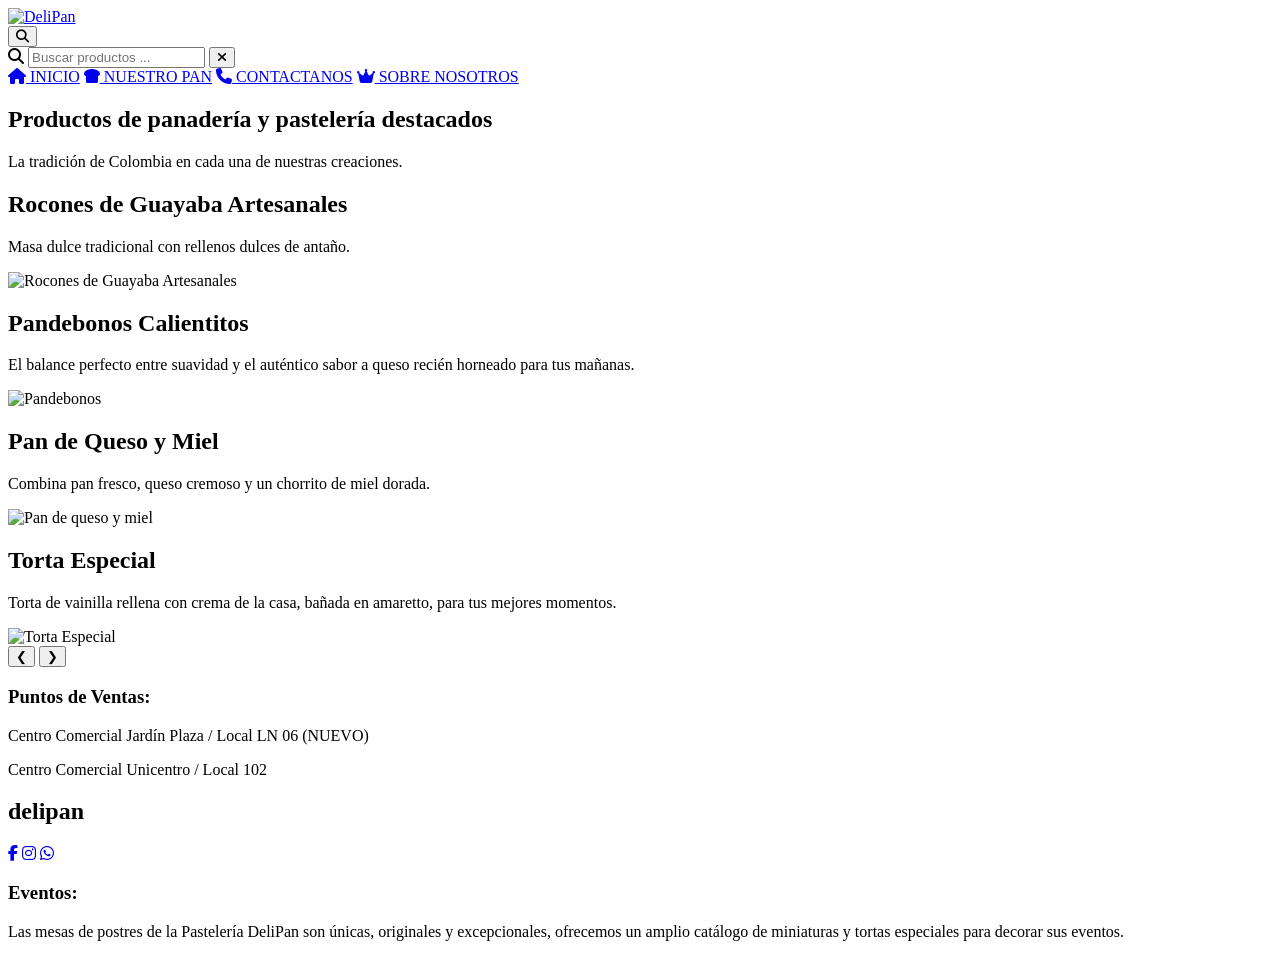
==== index.html @ e3b80526 "Add files via upload" ====
<!DOCTYPE html>
<html lang="es">
<head>
  <meta charset="UTF-8">
  <meta name="viewport" content="width=device-width, initial-scale=1.0">
  <title>DeliPan - Pastelería y Panadería</title>
  <link rel="stylesheet" href="css/styles.css">

  <link rel="stylesheet" href="https://cdnjs.cloudflare.com/ajax/libs/font-awesome/6.4.0/css/all.min.css">
</head>
<body>

  <header class="main-header">
    <div class="top-bar">
      <a href="index.html" class="logo-box">
        <img src="https://i.ibb.co/FbGsXcHW/1789002862782.jpg" alt="DeliPan" class="logo-img">
    </a>
      <div class="search-box" id="searchBox">

        <button
            type="button"
            class="search-toggle"
            id="searchToggle"
            aria-label="Abrir buscador"
            title="Buscar productos">
    
            <i class="fa-solid fa-magnifying-glass"></i>
    
        </button>
    
        <form class="search-form" id="searchForm">
    
            <div class="search-input-wrapper">
    
                <i class="fa-solid fa-magnifying-glass search-input-icon"></i>
    
                <input
                    type="search"
                    id="siteSearch"
                    placeholder="Buscar productos ..."
                    autocomplete="off"
                    aria-label="Buscar productos">
    
                <button
                    type="button"
                    class="search-close"
                    id="searchClose"
                    aria-label="Cerrar buscador">
    
                    <i class="fa-solid fa-xmark"></i>
    
                </button>
    
            </div>
    
        </form>
    
    </div>
    </div>

    <nav class="nav-bar">
        <a href="index.html" class="nav-item active"><i class="fa-solid fa-house"></i> INICIO</a>
        <a href="nuestro-pan.html" class="nav-item"><i class="fa-solid fa-bread-slice"></i> NUESTRO PAN</a>
        <a href="contactanos.html" class="nav-item"><i class="fa-solid fa-phone"></i> CONTACTANOS</a>
        <a href="sobre-nosotros.html" class="nav-item"><i class="fa-solid fa-crown"></i> SOBRE NOSOTROS</a>
      </nav>

  <section class="hero-banner">
    <h1>Productos de panadería y pastelería destacados</h1>
    <p>La tradición de Colombia en cada una de nuestras creaciones.</p>
  </section>

  <section class="carousel-section">
    <div class="carousel-container">
      <div class="slides-wrapper">
        
        <div class="slide active">
          <div class="slide-content">
            <div class="text-content">
              <h2>Rocones de Guayaba Artesanales</h2>
              <p>Masa dulce tradicional con rellenos dulces de antaño.</p>
            </div>
            <div class="image-content">
              <div class="image-card">
                <img src="https://static.compreloadomicilio.com/hummpan/products/0132/104.jpg" alt="Rocones de Guayaba Artesanales">
              </div>
            </div>
          </div>
        </div>

        <div class="slide">
          <div class="slide-content">
            <div class="text-content">
              <h2>Pandebonos Calientitos</h2>
              <p>El balance perfecto entre suavidad y el auténtico sabor a queso recién horneado para tus mañanas.</p>
            </div>
            <div class="image-content">
              <div class="image-card">
                <img src="https://encrypted-tbn0.gstatic.com/images?q=tbn:ANd9GcR7KxLuaQcEYPxOuRkSNyU78EjM5kezpEHt_BQDsWUr3g&s=10" alt="Pandebonos">
              </div>
            </div>
          </div>
        </div>

        <div class="slide">
          <div class="slide-content">
            <div class="text-content">
              <h2>Pan de Queso y Miel</h2>
              <p>Combina pan fresco, queso cremoso y un chorrito de miel dorada.</p>
            </div>
            <div class="image-content">
              <div class="image-card">
                <img src="https://encrypted-tbn0.gstatic.com/images?q=tbn:ANd9GcQAoaL-i7gyoXhqST5OHfw-za4F38x8eyZibogKD-tfMaHieqn0NEYBigPy&s=10" alt="Pan de queso y miel">
              </div>
            </div>
          </div>
        </div>

        <div class="slide">
          <div class="slide-content">
            <div class="text-content">
              <h2>Torta Especial </h2>
              <p>Torta de vainilla rellena con crema de la casa, bañada en amaretto, para tus mejores momentos.</p>
            </div>
            <div class="image-content">
              <div class="image-card">
                <img src="https://i.ibb.co/xqQNwvbs/santaelenafoto-0004-copia-300x300-png.jpg" alt="Torta Especial">
              </div>
            </div>
          </div>
        </div>

      </div>

      <button class="nav-btn prev" onclick="changeSlide(-1)">&#10094;</button>
      <button class="nav-btn next" onclick="changeSlide(1)">&#10095;</button>

      <div class="dots-container">
        <span class="dot active" onclick="goToSlide(0)"></span>
        <span class="dot" onclick="goToSlide(1)"></span>
        <span class="dot" onclick="goToSlide(2)"></span>
        <span class="dot" onclick="goToSlide(3)"></span>
      </div>
    </div>
  </section>

  <footer class="main-footer">
    <div class="footer-col">
      <h3>Puntos de Ventas:</h3>
      <p>Centro Comercial Jardín Plaza / Local LN 06 (NUEVO)</p>
      <p>Centro Comercial Unicentro / Local 102</p>
    </div>

    <div class="footer-col center-col">
      <h2 class="footer-brand">delipan</h2>
      <div class="social-icons">
        <a href="https://facebook.com" target="_blank" rel="noopener noreferrer" aria-label="Facebook"><i class="fa-brands fa-facebook-f"></i></a>
        <a href="https://instagram.com" target="_blank" rel="noopener noreferrer" aria-label="Instagram"><i class="fa-brands fa-instagram"></i></a>
        <a href="https://api.whatsapp.com/send/?phone=573103739452&text=Hola+DeliPan%2C+estoy+interesado+en+Torta+de+Zanahoria+sin+az%C3%BAcar+adicionada.&type=phone_number&app_absent=0" target="_blank" rel="noopener noreferrer" aria-label="WhatsApp"><i class="fa-brands fa-whatsapp"></i></a>
    </div>
    </div>

    <div class="footer-col">
      <h3>Eventos:</h3>
      <p>Las mesas de postres de la Pastelería DeliPan son únicas, originales y excepcionales, ofrecemos un amplio catálogo de miniaturas y tortas especiales para decorar sus eventos.</p>
    </div>
  </footer>

  <script src="js/main.js"></script>
</body>
</html>
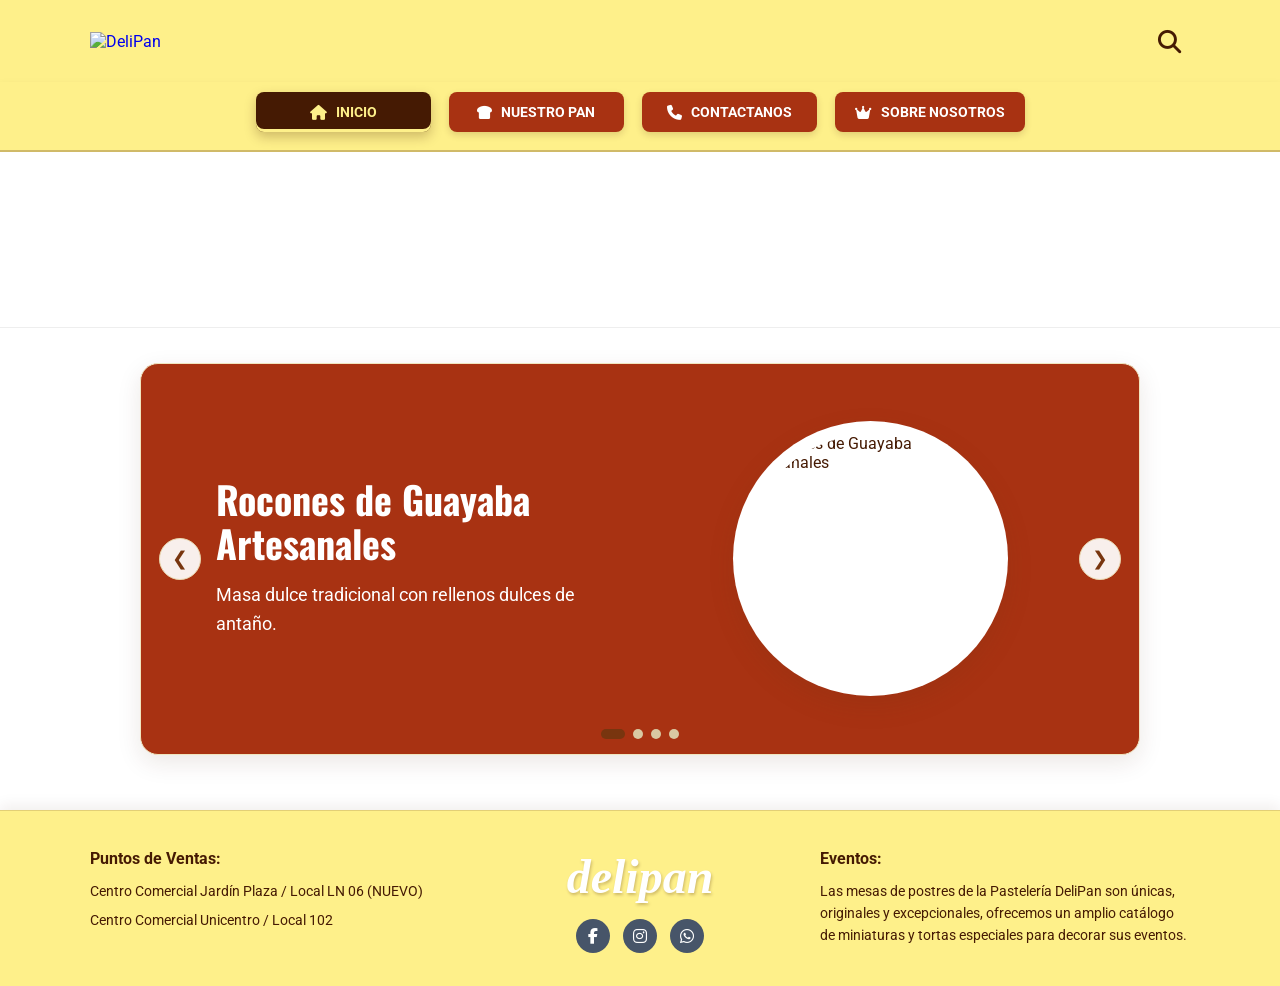
==== commit a32a9dc4: "Update index.html" ====
--- a/index.html
+++ b/index.html
@@ -28,7 +28,7 @@
     
         </button>
     
-        <form class="search-form" id="searchForm">
+       <form class="search-form" id="searchForm">
     
             <div class="search-input-wrapper">
     
@@ -52,6 +52,9 @@
                 </button>
     
             </div>
+
+            <!-- Contenedor para el mensaje profesional de no resultados -->
+            <div id="searchMessage" class="search-inline-msg" style="display: none;"></div>
     
         </form>
     
@@ -168,4 +171,4 @@
 
   <script src="js/main.js"></script>
 </body>
-</html>+</html>
--- a/css/styles.css
+++ b/css/styles.css
@@ -0,0 +1,2421 @@
+@import url('https://fonts.googleapis.com/css2?family=Oswald:wght@500;600;700&family=Roboto:wght@400;500;700&display=swap');
+
+* {
+    box-sizing: border-box;
+    margin: 0;
+    padding: 0;
+}
+
+html {
+    scroll-behavior: smooth;
+}
+
+body {
+    min-height: 100vh;
+    background-color: #ffffff;
+    color: #451a03;
+    font-family: 'Roboto', Arial, Helvetica, sans-serif;
+
+    display: flex;
+    flex-direction: column;
+}
+
+main {
+    flex: 1;
+    width: 100%;
+    background-color: #ffffff;
+}
+
+section {
+    width: 100%;
+    background-color: #ffffff;
+}
+
+img {
+    max-width: 100%;
+}
+
+button,
+input,
+textarea {
+    font-family: inherit;
+}
+
+
+
+
+.main-header {
+    width: 100%;
+    background-color: #fef08a;
+    color: #451a03;
+
+    position: relative;
+    z-index: 1000;
+
+    box-shadow: 0 4px 15px rgba(69, 26, 3, 0.12);
+}
+
+
+.top-bar {
+    width: 100%;
+    min-height: 82px;
+
+    display: flex;
+    align-items: center;
+    justify-content: space-between;
+
+    padding: 14px 7%;
+}
+
+
+.logo-box {
+    display: flex;
+    align-items: center;
+    justify-content: center;
+
+    text-decoration: none;
+
+    cursor: pointer;
+}
+
+.logo-img {
+    width: 150px;
+    max-height: 70px;
+
+    object-fit: contain;
+
+    display: block;
+}
+
+.logo-box:hover {
+    transform: translateY(-2px);
+
+    box-shadow: 0 6px 12px rgba(0, 0, 0, 0.18);
+}
+
+
+.logo-icon {
+    width: 30px;
+    height: 30px;
+
+    display: flex;
+    align-items: center;
+    justify-content: center;
+
+    border: 1px solid #d4af37;
+    border-radius: 50%;
+
+    font-size: 11px;
+    font-weight: 700;
+}
+
+
+.logo-text {
+    font-size: 16px;
+}
+
+
+   .search-box {
+    position: relative;
+
+    width: auto;
+    height: 42px;
+
+    display: flex;
+    align-items: center;
+    justify-content: flex-end;
+}
+
+
+.search-toggle {
+    width: 42px;
+    height: 42px;
+
+    display: flex;
+    align-items: center;
+    justify-content: center;
+
+    background: transparent;
+
+    border: none;
+
+    color: #451a03;
+
+    font-size: 23px;
+
+    cursor: pointer;
+
+    transition:
+        transform 0.25s ease,
+        color 0.25s ease;
+}
+
+
+.search-toggle:hover {
+    color: #a83212;
+
+    transform: scale(1.12);
+}
+
+
+.search-form {
+    position: absolute;
+
+    top: calc(100% + 12px);
+    right: 0;
+
+    width: min(500px, 90vw);
+
+    padding: 8px;
+
+    background-color: #ffffff;
+
+    border: 1px solid #e2e2e2;
+
+    border-radius: 7px;
+
+    box-shadow:
+        0 8px 25px rgba(69, 26, 3, 0.18);
+
+    opacity: 0;
+
+    visibility: hidden;
+
+    transform:
+        translateY(-10px)
+        scale(0.98);
+
+    transition:
+        opacity 0.25s ease,
+        visibility 0.25s ease,
+        transform 0.25s ease;
+
+    z-index: 2000;
+}
+
+.search-box.search-open .search-form {
+    opacity: 1;
+
+    visibility: visible;
+
+    transform:
+        translateY(0)
+        scale(1);
+}
+
+.search-box.search-open .search-toggle {
+    color: #a83212;
+}
+
+
+
+.search-input-wrapper {
+    width: 100%;
+
+    height: 42px;
+
+    display: flex;
+
+    align-items: center;
+
+    background-color: #ffffff;
+
+    border: 1px solid #d6d6d6;
+
+    border-radius: 4px;
+
+    overflow: hidden;
+
+    transition:
+        border-color 0.25s ease,
+        box-shadow 0.25s ease;
+}
+
+
+.search-input-wrapper:focus-within {
+    border-color: #a83212;
+
+    box-shadow:
+        0 0 0 3px rgba(168, 50, 18, 0.10);
+}
+
+.search-input-icon {
+    margin-left: 13px;
+
+    color: #999999;
+
+    font-size: 15px;
+}
+
+#siteSearch {
+    flex: 1;
+
+    width: 100%;
+
+    height: 100%;
+
+    padding: 0 12px;
+
+    border: none;
+
+    outline: none;
+
+    background-color: transparent;
+
+    color: #451a03;
+
+    font-size: 14px;
+
+    font-style: normal;
+}
+
+
+#siteSearch::placeholder {
+    color: #999999;
+
+    font-style: italic;
+}
+
+#siteSearch::-webkit-search-cancel-button {
+    -webkit-appearance: none;
+    display: none;
+
+}
+
+
+.search-close {
+    width: 38px;
+    height: 38px;
+
+    display: flex;
+    align-items: center;
+    justify-content: center;
+
+    margin-right: 2px;
+
+    background: transparent;
+
+    border: none;
+
+    color: #777777;
+
+    font-size: 16px;
+
+    cursor: pointer;
+
+    border-radius: 4px;
+
+    transition:
+        color 0.2s ease,
+        background-color 0.2s ease;
+}
+
+
+.search-close:hover {
+    color: #ffffff;
+
+    background-color: #a83212;
+}
+
+
+.search-results-container {
+    width: 100%;
+    max-width: 1100px;
+
+    margin: 0 auto;
+
+    padding: 45px 25px 60px;
+
+    background-color: #ffffff;
+}
+
+
+.search-results-title {
+    margin-bottom: 30px;
+
+    font-family: 'Oswald', Arial, sans-serif;
+
+    font-size: 30px;
+
+    color: #451a03;
+
+    text-align: center;
+}
+
+
+.search-results-title span {
+    color: #a83212;
+}
+
+
+.search-results-grid {
+    display: grid;
+
+    grid-template-columns:
+        repeat(3, minmax(0, 1fr));
+
+    gap: 25px;
+}
+
+
+.search-results-grid .product-card {
+    width: 100%;
+
+    display: flex;
+}
+
+.no-search-results {
+    width: 100%;
+
+    padding: 60px 20px;
+
+    text-align: center;
+
+    background-color: #fffdf4;
+
+    border: 1px solid #f0e6c0;
+
+    border-radius: 12px;
+}
+
+
+.no-search-results i {
+    margin-bottom: 15px;
+
+    color: #a83212;
+
+    font-size: 40px;
+}
+
+
+.no-search-results h3 {
+    margin-bottom: 10px;
+
+    font-family: 'Oswald', Arial, sans-serif;
+
+    font-size: 25px;
+
+    color: #451a03;
+}
+
+
+.no-search-results p {
+    color: #666666;
+
+    font-size: 15px;
+}
+
+
+@media (max-width: 768px) {
+
+    .search-form {
+        position: fixed;
+
+        top: 72px;
+        left: 5%;
+
+        width: 90%;
+
+        right: auto;
+    }
+
+
+    .search-results-grid {
+        grid-template-columns: 1fr;
+    }
+
+
+    .search-results-container {
+        padding-left: 20px;
+        padding-right: 20px;
+    }
+}
+
+
+@media (max-width: 480px) {
+
+    .search-form {
+        top: 65px;
+    }
+
+
+    .search-results-title {
+        font-size: 25px;
+    }
+}
+
+
+   .nav-bar {
+    width: 100%;
+    min-height: 70px;
+
+    display: flex;
+    align-items: center;
+    justify-content: center;
+
+    gap: 18px;
+
+    padding: 10px 5% 18px;
+
+    background-color: #fef08a;
+
+    /* Línea de separación DEBAJO de los botones */
+    border-top: none;
+    border-bottom: 2px solid rgba(69, 26, 3, 0.25);
+
+    box-shadow: 0 3px 8px rgba(69, 26, 3, 0.08);
+}
+
+
+.nav-item {
+    min-width: 175px;
+
+    display: flex;
+    align-items: center;
+    justify-content: center;
+
+    gap: 9px;
+
+    padding: 12px 20px;
+
+    background-color: #a83212;
+    color: #ffffff;
+
+    border-radius: 8px;
+
+    text-decoration: none;
+
+    font-size: 14px;
+    font-weight: 700;
+
+    text-transform: uppercase;
+
+    box-shadow: 0 3px 7px rgba(69, 26, 3, 0.16);
+
+    transition:
+        transform 0.25s ease,
+        background-color 0.25s ease,
+        box-shadow 0.25s ease;
+}
+
+
+.nav-item i {
+    font-size: 15px;
+}
+
+
+.nav-item:hover {
+    background-color: #8f2b0f;
+    color: #ffffff;
+
+    transform: translateY(-3px);
+
+    box-shadow: 0 7px 15px rgba(69, 26, 3, 0.23);
+}
+
+
+.nav-item.active {
+    background-color: #451a03;
+    color: #fef08a;
+
+    box-shadow:
+        0 5px 12px rgba(69, 26, 3, 0.25),
+        inset 0 -3px 0 #fef08a;
+}
+
+.nav-item.active:hover {
+    background-color: #451a03;
+    color: #fef08a;
+
+    transform: translateY(-3px);
+}
+
+   .hero-banner {
+    width: 100%;
+
+    background-image: url('https://img.magnific.com/vector-premium/fondo-patron-costuras-pan-dibujado-mano-papel-pared-motivos-artisticos-linea-pan_838872-2120.jpg?semt=ais_hybrid&w=740&q=80');
+    background-size: cover;
+    background-position: center;
+    background-repeat: no-repeat;
+
+    color: #ffffff; 
+
+    text-align: center;
+
+    padding: 55px 20px 35px;
+
+    border-bottom: 1px solid #eeeeee;
+}
+
+.hero-banner h1 {
+    max-width: 900px;
+
+    margin: 0 auto 12px;
+
+    font-family: 'Oswald', Arial, sans-serif;
+
+    font-size: 32px;
+    font-weight: 600;
+
+    letter-spacing: 0.5px;
+
+    color: #ffffff;
+}
+
+
+.hero-banner p {
+    max-width: 750px;
+
+    margin: 0 auto;
+
+    font-size: 16px;
+    line-height: 1.6;
+
+    color: #ffffff;
+}
+
+
+.carousel-section {
+    width: 100%;
+
+    padding: 35px 20px 55px;
+
+    background-color: #ffffff;
+}
+
+
+.carousel-container {
+    position: relative;
+
+    width: 100%;
+    max-width: 1000px;
+
+    min-height: 390px;
+
+    margin: 0 auto;
+
+    background-color: #a83212;
+
+    border: 1px solid #f0e6c0;
+    border-radius: 18px;
+
+    overflow: hidden;
+
+    box-shadow:
+        0 8px 25px rgba(69, 26, 3, 0.10);
+}
+
+
+.slides-wrapper {
+    position: relative;
+
+    min-height: 390px;
+}
+
+
+.slide {
+    display: none;
+
+    min-height: 390px;
+
+    padding: 45px 65px;
+
+    animation: fadeSlide 0.5s ease;
+}
+
+
+.slide.active {
+    display: block;
+}
+
+
+.slide-content {
+    width: 100%;
+    min-height: 300px;
+
+    display: flex;
+    align-items: center;
+    justify-content: space-between;
+
+    gap: 45px;
+}
+
+
+.text-content {
+    flex: 1;
+
+    padding-left: 10px;
+}
+
+
+.text-content h2 {
+    margin-bottom: 16px;
+
+    font-family: 'Oswald', Arial, sans-serif;
+
+    font-size: 38px;
+    line-height: 1.15;
+
+    font-weight: 700;
+
+    color: #ffffff;
+}
+
+
+.text-content p {
+    max-width: 500px;
+
+    font-size: 18px;
+    line-height: 1.6;
+
+    color: #ffffff;
+}
+
+
+.image-content {
+    flex: 1;
+
+    display: flex;
+    align-items: center;
+    justify-content: center;
+}
+
+
+.image-card {
+    width: 275px;
+    height: 275px;
+
+    padding: 12px;
+
+    display: flex;
+    align-items: center;
+    justify-content: center;
+
+    background-color: #ffffff;
+
+    border-radius: 50%;
+
+    box-shadow:
+        0 10px 25px rgba(120, 53, 15, 0.17);
+}
+
+
+.image-content img {
+    width: 250px;
+    height: 250px;
+
+    object-fit: cover;
+
+    border-radius: 50%;
+
+    display: block;
+}
+
+
+.carousel-container > .nav-btn {
+    position: absolute;
+
+    top: 50%;
+
+    transform: translateY(-50%);
+
+    width: 42px;
+    height: 42px;
+
+    display: flex;
+    align-items: center;
+    justify-content: center;
+
+    background-color: rgba(255, 255, 255, 0.92);
+
+    color: #78350f;
+
+    border: 1px solid #ead9b0;
+
+    border-radius: 50%;
+
+    font-size: 19px;
+
+    cursor: pointer;
+
+    z-index: 10;
+
+    transition:
+        transform 0.25s ease,
+        background-color 0.25s ease,
+        color 0.25s ease,
+        box-shadow 0.25s ease;
+}
+
+
+.carousel-container > .nav-btn:hover {
+    background-color: #a83212;
+    color: #ffffff;
+
+    transform: translateY(-50%) scale(1.08);
+
+    box-shadow: 0 5px 12px rgba(69, 26, 3, 0.20);
+}
+
+
+.carousel-container > .prev {
+    left: 18px;
+}
+
+
+.carousel-container > .next {
+    right: 18px;
+}
+
+
+.carousel-container > .dots-container {
+    position: absolute;
+
+    bottom: 15px;
+    left: 0;
+
+    width: 100%;
+
+    display: flex;
+    align-items: center;
+    justify-content: center;
+
+    gap: 8px;
+
+    z-index: 10;
+}
+
+
+.carousel-container > .dots-container .dot {
+    width: 10px;
+    height: 10px;
+
+    display: block;
+
+    padding: 0;
+
+    border: none;
+
+    border-radius: 50%;
+
+    background-color: #d9c9a2;
+
+    cursor: pointer;
+
+    transition:
+        width 0.25s ease,
+        background-color 0.25s ease;
+}
+
+
+.carousel-container > .dots-container .dot.active {
+    width: 24px;
+
+    background-color: #78350f;
+
+    border-radius: 10px;
+}
+
+
+   .banner-section {
+    width: 100%;
+    padding: 0;
+    background-color: #ffffff;
+}
+
+
+.card-container {
+    width: 100%;
+    max-width: none;
+    margin: 0;
+    border-radius: 0;
+    border-left: none;
+    border-right: none;
+    box-shadow: none;
+}
+
+
+.header-banner {
+    background-color: #f8f7f4;
+
+    padding: 25px 35px;
+
+    border-bottom: 1px solid #e8e8e8;
+}
+
+
+.header-banner h2 {
+    font-family: 'Oswald', Arial, sans-serif;
+
+    font-size: 27px;
+
+    letter-spacing: 2px;
+
+    color: #211915;
+
+    text-transform: uppercase;
+}
+
+
+.main-content {
+    display: flex;
+
+    min-height: 420px;
+}
+
+
+.col-image {
+    flex: 1;
+    display: flex;
+    background-color: #eeeeee;
+}
+
+.col-image img {
+    width: 100%;
+    height: 100%;
+    min-height: 420px;
+    display: block;
+    object-fit: cover;
+}
+
+
+.col-text {
+    flex: 1;
+
+    position: relative;
+
+    display: flex;
+    flex-direction: column;
+    justify-content: center;
+
+    padding: 55px 45px;
+
+    background-color: #ca9d76;
+
+    overflow: hidden;
+}
+
+
+.col-text h1 {
+    position: relative;
+    z-index: 2;
+
+    margin-bottom: 22px;
+
+    font-family: 'Oswald', Arial, sans-serif;
+
+    font-size: 42px;
+
+    letter-spacing: 1.5px;
+
+    color: #1e130c;
+
+    text-transform: uppercase;
+}
+
+
+.col-text p {
+    position: relative;
+    z-index: 2;
+
+    font-size: 15px;
+
+    line-height: 1.7;
+
+    color: #ffffff;
+}
+
+
+.watermark {
+    position: absolute;
+
+    pointer-events: none;
+
+    stroke: rgba(255, 255, 255, 0.28);
+
+    fill: none;
+
+    stroke-width: 2;
+
+    stroke-linecap: round;
+    stroke-linejoin: round;
+}
+
+
+.croissant-doodle {
+    top: 15px;
+    right: -10px;
+
+    width: 180px;
+    height: 180px;
+}
+
+
+.rolling-pin-doodle {
+    right: 15px;
+    bottom: 10px;
+
+    width: 260px;
+    height: 90px;
+}
+
+
+.products-carousel-section {
+    width: 100%;
+
+    padding: 20px 20px;
+
+    background-color: #ffffff;
+}
+
+
+.tortas-container,
+.panes-container {
+    width: 100%;
+    max-width: 1000px;
+
+    margin: 0 auto;
+
+    padding: 35px 25px;
+
+    background-color: #ffffff;
+
+    border: 1px solid #eeeeee;
+
+    border-radius: 14px;
+
+    box-shadow:
+        0 5px 18px rgba(0, 0, 0, 0.06);
+}
+
+
+.section-title {
+    margin-bottom: 30px;
+
+    text-align: center;
+
+    font-family: 'Oswald', Arial, sans-serif;
+
+    font-size: 31px;
+
+    font-weight: 600;
+
+    letter-spacing: 1px;
+
+    color: #451a03;
+}
+
+
+.carousel-wrapper {
+    width: 100%;
+
+    display: flex;
+    align-items: center;
+
+    gap: 12px;
+
+    position: relative;
+}
+
+
+.carousel-wrapper > .nav-btn {
+    flex: 0 0 42px;
+
+    width: 42px;
+    height: 42px;
+
+    display: flex;
+    align-items: center;
+    justify-content: center;
+
+    background-color: #a83212;
+
+    color: #ffffff;
+
+    border: none;
+
+    border-radius: 50%;
+
+    font-size: 18px;
+
+    cursor: pointer;
+
+    transition:
+        transform 0.25s ease,
+        background-color 0.25s ease,
+        box-shadow 0.25s ease;
+}
+
+
+.carousel-wrapper > .nav-btn:hover {
+    background-color: #78350f;
+
+    transform: scale(1.08);
+
+    box-shadow: 0 5px 12px rgba(69, 26, 3, 0.20);
+}
+
+
+.viewport {
+    width: 100%;
+
+    overflow: hidden;
+
+    border-radius: 10px;
+}
+
+
+.track {
+    width: 100%;
+
+    display: flex;
+
+    transition: transform 0.45s ease-in-out;
+}
+
+
+.slide-group {
+    min-width: 100%;
+
+    display: grid;
+
+    grid-template-columns: repeat(3, 1fr);
+
+    gap: 20px;
+}
+
+
+.product-card {
+    min-width: 0;
+
+    display: flex;
+    flex-direction: column;
+    justify-content: space-between;
+
+    overflow: hidden;
+
+    background-color: #ffffff;
+
+    border: 1px solid #e4e4e4;
+
+    border-radius: 10px;
+
+    color: inherit;
+
+    text-decoration: none;
+
+    cursor: pointer;
+
+    transition:
+        transform 0.25s ease,
+        box-shadow 0.25s ease,
+        border-color 0.25s ease;
+}
+
+
+.product-card:hover {
+    transform: translateY(-6px);
+
+    border-color: #d6b789;
+
+    box-shadow:
+        0 10px 22px rgba(69, 26, 3, 0.13);
+}
+
+
+.img-box {
+    width: 100%;
+    height: 230px;
+
+    display: flex;
+    align-items: center;
+    justify-content: center;
+
+    padding: 15px;
+
+    background-color: #f7f7f7;
+
+    overflow: hidden;
+}
+
+
+.img-box img {
+    width: 100%;
+    height: 100%;
+
+    object-fit: contain;
+
+    transition: transform 0.3s ease;
+}
+
+
+.product-card:hover .img-box img {
+    transform: scale(1.04);
+}
+
+
+.info-box {
+    flex: 1;
+
+    display: flex;
+    flex-direction: column;
+    justify-content: space-between;
+
+    padding: 18px 15px;
+
+    text-align: center;
+
+    background-color: #ffffff;
+}
+
+
+.product-title {
+    min-height: 45px;
+
+    display: flex;
+    align-items: center;
+    justify-content: center;
+
+    margin-bottom: 12px;
+
+    font-size: 16px;
+
+    line-height: 1.35;
+
+    font-weight: 700;
+
+    color: #333333;
+}
+
+
+.product-price {
+    font-size: 20px;
+
+    font-weight: 800;
+
+    color: #78350f;
+}
+
+
+.tortas-container > .dots-container,
+.panes-container > .dots-container {
+    width: 100%;
+
+    display: flex;
+    align-items: center;
+    justify-content: center;
+
+    gap: 10px;
+
+    margin-top: 25px;
+}
+
+
+.tortas-container > .dots-container .dot,
+.panes-container > .dots-container .dot {
+    width: 11px;
+    height: 11px;
+
+    display: block;
+
+    padding: 0;
+
+    background-color: #ffffff;
+
+    border: 2px solid #a83212;
+
+    border-radius: 50%;
+
+    cursor: pointer;
+
+    transition:
+        transform 0.25s ease,
+        background-color 0.25s ease;
+}
+
+
+.tortas-container > .dots-container .dot:hover,
+.panes-container > .dots-container .dot:hover {
+    transform: scale(1.15);
+}
+
+
+.tortas-container > .dots-container .dot.active,
+.panes-container > .dots-container .dot.active {
+    background-color: #78350f;
+
+    border-color: #78350f;
+}
+
+
+.contact-page-container {
+    width: 100%;
+    max-width: none;
+
+    margin: 0 auto;
+
+    padding: 60px 25px 70px;
+
+    background-color: #ffffff;
+}
+
+
+.contact-wrapper {
+    width: 100%;
+
+    display: flex;
+
+    gap: 60px;
+
+    align-items: flex-start;
+}
+
+
+.contact-form-col {
+    flex: 1.2;
+}
+
+
+.contact-info-col {
+    flex: 0.8;
+
+    padding: 25px;
+
+    background-color: #ffffff;
+
+    border: 1px solid #fddfdf;
+
+    border-radius: 12px;
+}
+
+
+.contact-form-col h2,
+.contact-info-col h2 {
+    margin-bottom: 22px;
+
+    font-family: 'Oswald', Arial, sans-serif;
+
+    font-size: 25px;
+
+    font-weight: 600;
+
+    color: #451a03;
+}
+
+
+.contact-form {
+    display: flex;
+    flex-direction: column;
+
+    gap: 18px;
+}
+
+
+.form-row {
+    display: flex;
+
+    gap: 18px;
+}
+
+
+.form-group {
+    flex: 1;
+
+    display: flex;
+    flex-direction: column;
+}
+
+
+.form-group.full-width {
+    width: 100%;
+}
+
+
+.form-group label {
+    margin-bottom: 7px;
+
+    font-size: 13px;
+
+    font-weight: 700;
+
+    color: #451a03;
+}
+
+
+.form-group input,
+.form-group textarea {
+    width: 100%;
+
+    padding: 12px 15px;
+
+    background-color: #ffffff;
+
+    border: 1px solid #dddddd;
+
+    border-radius: 8px;
+
+    outline: none;
+
+    font-size: 14px;
+
+    color: #333333;
+
+    transition:
+        border-color 0.25s ease,
+        box-shadow 0.25s ease;
+}
+
+
+.form-group textarea {
+    resize: vertical;
+
+    min-height: 110px;
+}
+
+
+.form-group input:focus,
+.form-group textarea:focus {
+    border-color: #a83212;
+
+    box-shadow:
+        0 0 0 3px rgba(168, 50, 18, 0.10);
+}
+
+
+.submit-btn {
+    align-self: flex-start;
+
+    padding: 11px 28px;
+
+    background-color: #a83212;
+
+    color: #ffffff;
+
+    border: none;
+
+    border-radius: 8px;
+
+    font-size: 14px;
+
+    font-weight: 700;
+
+    cursor: pointer;
+
+    transition:
+        transform 0.25s ease,
+        background-color 0.25s ease,
+        box-shadow 0.25s ease;
+}
+
+
+.submit-btn:hover {
+    background-color: #78350f;
+
+    transform: translateY(-2px);
+
+    box-shadow:
+        0 5px 12px rgba(69, 26, 3, 0.20);
+}
+
+
+.info-list {
+    list-style: none;
+
+    display: flex;
+    flex-direction: column;
+
+    gap: 22px;
+}
+
+
+.info-list li {
+    display: flex;
+    align-items: flex-start;
+
+    gap: 14px;
+
+    font-size: 14px;
+
+    line-height: 1.6;
+
+    color: #4b4b4b;
+}
+
+
+.info-list i {
+    flex-shrink: 0;
+
+    width: 25px;
+
+    margin-top: 2px;
+
+    color: #a83212;
+
+    font-size: 17px;
+
+    text-align: center;
+}
+
+
+.about-hero {
+    width: 100%;
+    padding: 60px 20px;
+    background-image: url('https://i.ibb.co/dsPr7JCY/000002-1536x880.webp');
+    background-size: cover;
+    background-position: center;
+    background-repeat: no-repeat;
+    text-align: center;
+    border-bottom: 1px solid #686868;
+}
+
+.about-hero h1 {
+    margin-bottom: 15px;
+
+    font-family: 'Oswald', Arial, sans-serif;
+
+    font-size: 36px;
+
+    font-weight: 600;
+
+    color: #ffffff;
+}
+
+
+.about-hero p {
+    max-width: 800px;
+
+    margin: 0 auto;
+
+    font-size: 16px;
+
+    line-height: 1.7;
+
+    color: #ffffff;
+}
+
+
+.history-section {
+    width: 100%;
+    max-width: 1100px;
+
+    margin: 0 auto;
+
+    padding: 60px 25px;
+
+    background-color: #ffffff;
+}
+
+
+.history-container {
+    display: flex;
+
+    align-items: center;
+
+    gap: 50px;
+}
+
+
+.history-img {
+    flex: 1;
+}
+
+
+.history-img img {
+    width: 100%;
+    height: 320px;
+
+    display: block;
+
+    object-fit: cover;
+
+    border-radius: 12px;
+
+    box-shadow:
+        0 8px 20px rgba(0, 0, 0, 0.10);
+}
+
+
+.history-text {
+    flex: 1;
+}
+
+
+.history-text h2 {
+    margin-bottom: 18px;
+
+    font-family: 'Oswald', Arial, sans-serif;
+
+    font-size: 31px;
+
+    font-weight: 600;
+
+    color: #451a03;
+}
+
+
+.history-text p {
+    font-size: 15px;
+
+    line-height: 1.8;
+
+    color: #555555;
+}
+
+
+.founders-section {
+    width: 100%;
+    max-width: 1100px;
+
+    margin: 0 auto;
+
+    padding: 20px 25px 70px;
+
+    background-color: #ffffff;
+}
+
+
+.founders-title {
+    margin-bottom: 35px;
+
+    text-align: center;
+
+    font-family: 'Oswald', Arial, sans-serif;
+
+    font-size: 28px;
+
+    letter-spacing: 2px;
+
+    color: #451a03;
+
+    text-transform: uppercase;
+}
+
+
+.founders-grid {
+    display: grid;
+
+    grid-template-columns: repeat(3, 1fr);
+
+    gap: 30px;
+}
+
+
+.founder-card {
+    text-align: center;
+
+    padding-bottom: 15px;
+}
+
+
+.founder-img-box {
+    width: 100%;
+    height: 280px;
+
+    margin-bottom: 18px;
+
+    overflow: hidden;
+
+    border-radius: 12px;
+
+    background-color: #f5f5f5;
+
+    box-shadow:
+        0 7px 18px rgba(0, 0, 0, 0.10);
+}
+
+
+.founder-img-box img {
+    width: 100%;
+    height: 100%;
+
+    display: block;
+
+    object-fit: cover;
+
+    transition: transform 0.35s ease;
+}
+
+
+.founder-card:hover .founder-img-box img {
+    transform: scale(1.04);
+}
+
+
+.founder-name {
+    margin-bottom: 5px;
+
+    font-size: 19px;
+
+    font-weight: 700;
+
+    color: #451a03;
+}
+
+
+.founder-role {
+    margin-bottom: 12px;
+
+    font-size: 13px;
+
+    font-weight: 600;
+
+    color: #9a3412;
+}
+
+
+.founder-desc {
+    padding: 0 8px;
+
+    font-size: 13px;
+
+    line-height: 1.6;
+
+    color: #666666;
+}
+
+
+.main-footer {
+    width: 100%;
+
+    margin-top: auto;
+
+    padding: 38px 7% 32px;
+
+    background-color: #fef08a;
+
+    color: #451a03;
+
+    border-top: 1px solid rgba(69, 26, 3, 0.15);
+
+    box-shadow:
+        0 -4px 14px rgba(69, 26, 3, 0.08);
+
+    display: grid;
+
+    grid-template-columns: 1fr 0.7fr 1fr;
+
+    align-items: start;
+
+    gap: 50px;
+}
+
+
+.footer-col {
+    min-width: 0;
+
+    display: flex;
+    flex-direction: column;
+}
+
+
+.footer-col h3 {
+    margin-bottom: 12px;
+
+    font-size: 16px;
+
+    font-weight: 700;
+
+    color: #451a03;
+}
+
+
+.footer-col p {
+    margin-bottom: 7px;
+
+    font-size: 14px;
+
+    line-height: 1.6;
+
+    color: #451a03;
+}
+
+
+.center-col {
+    align-items: center;
+
+    text-align: center;
+}
+
+
+.footer-brand {
+    margin-bottom: 15px;
+
+    font-family: 'Brush Script MT',
+                 'Segoe Script',
+                 cursive;
+
+    font-size: 48px;
+
+    font-weight: 700;
+
+    font-style: italic;
+
+    color: #ffffff;
+
+    text-shadow:
+        1px 2px 3px rgba(69, 26, 3, 0.25);
+}
+
+
+.social-icons {
+    display: flex;
+
+    align-items: center;
+    justify-content: center;
+
+    gap: 13px;
+}
+
+
+.social-icons a {
+    width: 34px;
+    height: 34px;
+
+    display: flex;
+    align-items: center;
+    justify-content: center;
+
+    background-color: #475569;
+
+    color: #ffffff;
+
+    border-radius: 50%;
+
+    text-decoration: none;
+
+    transition:
+        transform 0.25s ease,
+        background-color 0.25s ease,
+        box-shadow 0.25s ease;
+}
+
+
+.social-icons a:hover {
+    background-color: #451a03;
+
+    transform: translateY(-3px);
+
+    box-shadow:
+        0 5px 10px rgba(69, 26, 3, 0.20);
+}
+
+
+@keyframes fadeSlide {
+
+    from {
+        opacity: 0;
+        transform: translateX(10px);
+    }
+
+    to {
+        opacity: 1;
+        transform: translateX(0);
+    }
+}
+
+
+@media (max-width: 900px) {
+
+    .top-bar {
+        padding: 14px 4%;
+    }
+
+
+    .nav-bar {
+        gap: 10px;
+
+        padding: 10px 3%;
+    }
+
+
+    .nav-item {
+        min-width: 145px;
+
+        padding: 11px 13px;
+
+        font-size: 12px;
+    }
+
+
+    .slide {
+        padding: 40px 55px;
+    }
+
+
+    .text-content h2 {
+        font-size: 32px;
+    }
+
+
+    .image-card {
+        width: 240px;
+        height: 240px;
+    }
+
+
+    .image-content img {
+        width: 215px;
+        height: 215px;
+    }
+
+
+    .main-footer {
+        padding-left: 4%;
+        padding-right: 4%;
+
+        gap: 30px;
+    }
+}
+
+
+@media (max-width: 768px) {
+
+    .top-bar {
+        min-height: 70px;
+
+        padding: 12px 20px;
+    }
+
+
+    .nav-bar {
+        flex-direction: column;
+
+        gap: 8px;
+
+        padding: 12px 20px 16px;
+    }
+
+
+    .nav-item {
+        width: 100%;
+
+        min-width: 0;
+
+        padding: 12px;
+
+        font-size: 12px;
+    }
+
+    .hero-banner {
+        padding: 40px 20px 30px;
+    }
+
+
+    .hero-banner h1 {
+        font-size: 27px;
+    }
+
+
+    .hero-banner p {
+        font-size: 14px;
+    }
+
+
+    .carousel-section {
+        padding: 25px 15px 40px;
+    }
+
+
+    .carousel-container {
+        min-height: auto;
+    }
+
+
+    .slides-wrapper {
+        min-height: auto;
+    }
+
+
+    .slide {
+        min-height: auto;
+
+        padding: 40px 35px 55px;
+    }
+
+
+    .slide-content {
+        min-height: auto;
+
+        flex-direction: column-reverse;
+
+        text-align: center;
+
+        gap: 25px;
+    }
+
+
+    .text-content {
+        padding-left: 0;
+    }
+
+
+    .text-content h2 {
+        font-size: 28px;
+    }
+
+
+    .text-content p {
+        font-size: 16px;
+    }
+
+
+    .image-card {
+        width: 210px;
+        height: 210px;
+    }
+
+
+    .image-content img {
+        width: 185px;
+        height: 185px;
+    }
+
+
+
+    .main-content {
+        flex-direction: column;
+    }
+
+
+    .col-image img {
+        height: 280px;
+
+        min-height: 280px;
+    }
+
+
+    .col-text {
+        padding: 40px 25px;
+    }
+
+
+    .col-text h1 {
+        font-size: 34px;
+    }
+
+
+    .slide-group {
+        grid-template-columns: 1fr;
+    }
+
+    .img-box {
+        height: 240px;
+    }
+
+
+    .carousel-wrapper > .nav-btn {
+        flex: 0 0 38px;
+
+        width: 38px;
+        height: 38px;
+    }
+
+
+
+    .contact-page-container {
+        padding: 40px 20px 55px;
+    }
+
+
+    .contact-wrapper {
+        flex-direction: column;
+
+        gap: 35px;
+    }
+
+
+    .contact-form-col,
+    .contact-info-col {
+        width: 100%;
+    }
+
+
+    .form-row {
+        flex-direction: column;
+
+        gap: 18px;
+    }
+
+
+   
+    .about-hero {
+        padding: 45px 20px;
+    }
+
+
+    .about-hero h1 {
+        font-size: 31px;
+    }
+
+
+    .history-section {
+        padding: 45px 20px;
+    }
+
+
+    .history-container {
+        flex-direction: column;
+
+        gap: 30px;
+    }
+
+
+    .history-img,
+    .history-text {
+        width: 100%;
+    }
+
+
+    .history-img img {
+        height: 280px;
+    }
+
+
+    .founders-section {
+        padding: 20px 20px 55px;
+    }
+
+
+    .founders-grid {
+        grid-template-columns: 1fr;
+
+        gap: 40px;
+    }
+
+
+    .founder-img-box {
+        height: 300px;
+    }
+
+
+    
+
+    .main-footer {
+        grid-template-columns: 1fr;
+
+        gap: 30px;
+
+        padding: 35px 25px;
+
+        text-align: center;
+    }
+
+
+    .footer-col {
+        align-items: center;
+    }
+
+
+    .footer-brand {
+        order: -1;
+    }
+}
+
+
+@media (max-width: 420px) {
+
+    .logo-box {
+        padding: 7px 11px;
+
+        font-size: 14px;
+    }
+
+
+    .logo-icon {
+        width: 27px;
+        height: 27px;
+
+        font-size: 10px;
+    }
+
+
+    .search-box i {
+        font-size: 21px;
+    }
+
+
+    .nav-item {
+        font-size: 11px;
+    }
+
+
+    .hero-banner h1 {
+        font-size: 24px;
+    }
+
+
+    .carousel-section {
+        padding-left: 10px;
+        padding-right: 10px;
+    }
+
+
+    .slide {
+        padding-left: 30px;
+        padding-right: 30px;
+    }
+
+
+    .text-content h2 {
+        font-size: 25px;
+    }
+
+
+    .image-card {
+        width: 180px;
+        height: 180px;
+    }
+
+
+    .image-content img {
+        width: 155px;
+        height: 155px;
+    }
+
+
+    .tortas-container,
+    .panes-container {
+        padding: 30px 15px;
+    }
+
+
+    .section-title {
+        font-size: 27px;
+    }
+
+
+    .footer-brand {
+        font-size: 42px;
+    }
+}
+
+
+   .producto-detalle {
+    width: 100%;
+    max-width: 1100px;
+    margin: 0 auto;
+    padding: 50px 25px 80px;
+}
+
+.volver-productos {
+    display: inline-flex;
+    align-items: center;
+    gap: 8px;
+
+    margin-bottom: 30px;
+
+    color: #a83212;
+    text-decoration: none;
+
+    font-weight: 700;
+}
+
+.volver-productos:hover {
+    color: #451a03;
+}
+
+
+.producto-contenedor {
+    display: grid;
+    grid-template-columns: 1fr 1fr;
+
+    gap: 55px;
+
+    align-items: center;
+
+    background: #ffffff;
+
+    border: 1px solid #eeeeee;
+
+    border-radius: 14px;
+
+    padding: 35px;
+
+    box-shadow: 0 8px 25px rgba(69, 26, 3, 0.10);
+}
+
+
+.producto-imagen {
+    width: 100%;
+
+    display: flex;
+    justify-content: center;
+    align-items: center;
+}
+
+.producto-imagen img {
+    width: 100%;
+    max-width: 500px;
+
+    border-radius: 10px;
+
+    object-fit: cover;
+}
+
+
+
+.producto-informacion h1 {
+    font-family: 'Oswald', Arial, sans-serif;
+
+    font-size: 40px;
+
+    color: #451a03;
+
+    margin-bottom: 20px;
+}
+
+.producto-descripcion {
+    font-size: 17px;
+
+    line-height: 1.7;
+
+    color: #555;
+
+    margin-bottom: 25px;
+}
+
+.producto-datos {
+    font-size: 16px;
+
+    line-height: 1.7;
+
+    color: #451a03;
+}
+
+.producto-datos p {
+    margin-bottom: 8px;
+}
+
+.producto-datos i {
+    color: #a83212;
+}
+
+
+.precio-detalle {
+    font-size: 30px;
+
+    font-weight: 700;
+
+    color: #a83212;
+
+    margin-bottom: 20px !important;
+}
+
+
+
+.boton-whatsapp {
+    display: inline-flex;
+
+    align-items: center;
+
+    justify-content: center;
+
+    gap: 10px;
+
+    margin-top: 25px;
+
+    padding: 14px 25px;
+
+    background-color: #a83212;
+
+    color: white;
+
+    text-decoration: none;
+
+    border-radius: 8px;
+
+    font-weight: 700;
+
+    transition: 0.25s ease;
+}
+
+.boton-whatsapp:hover {
+    background-color: #451a03;
+
+    transform: translateY(-3px);
+}
+
+
+
+@media (max-width: 768px) {
+
+    .producto-contenedor {
+        grid-template-columns: 1fr;
+
+        gap: 30px;
+
+        padding: 20px;
+    }
+
+    .producto-informacion h1 {
+        font-size: 32px;
+    }
+
+}
+
+
+   .modal-overlay {
+    position: fixed;
+    top: 0;
+    left: 0;
+    width: 100%;
+    height: 100%;
+    background-color: rgba(0, 0, 0, 0.5);
+    display: flex;
+    justify-content: center;
+    align-items: center;
+    z-index: 1000;
+  }
+  
+  .modal-content {
+    background: #fff;
+    padding: 35px 30px;
+    border-radius: 16px;
+    text-align: center;
+    max-width: 340px;
+    width: 90%;
+    box-shadow: 0 4px 20px rgba(0, 0, 0, 0.2);
+  }
+  
+  .modal-content h2 {
+    font-size: 1.5rem;
+    margin-bottom: 12px;
+    color: #1a1a1a;
+    font-weight: bold;
+  }
+  
+  .modal-content p {
+    color: #666;
+    font-size: 0.95rem;
+    margin-bottom: 25px;
+    line-height: 1.4;
+  }
+  
+  .modal-btn {
+    background-color: #a82e2e;
+    color: white;
+    border: none;
+    padding: 10px 40px;
+    border-radius: 25px;
+    font-size: 1rem;
+    font-weight: bold;
+    cursor: pointer;
+    box-shadow: 0 2px 8px rgba(168, 46, 46, 0.4);
+    transition: background-color 0.3s ease;
+  }
+  
+  .modal-btn:hover {
+    background-color: #8c2525;
+  }
+
+  .search-inline-msg {
+    margin-top: 10px;
+    padding: 10px 14px;
+    background-color: #fff3cd;
+    color: #856404;
+    border: 1px solid #ffeeba;
+    border-radius: 6px;
+    font-size: 13px;
+    line-height: 1.4;
+    text-align: center;
+}
